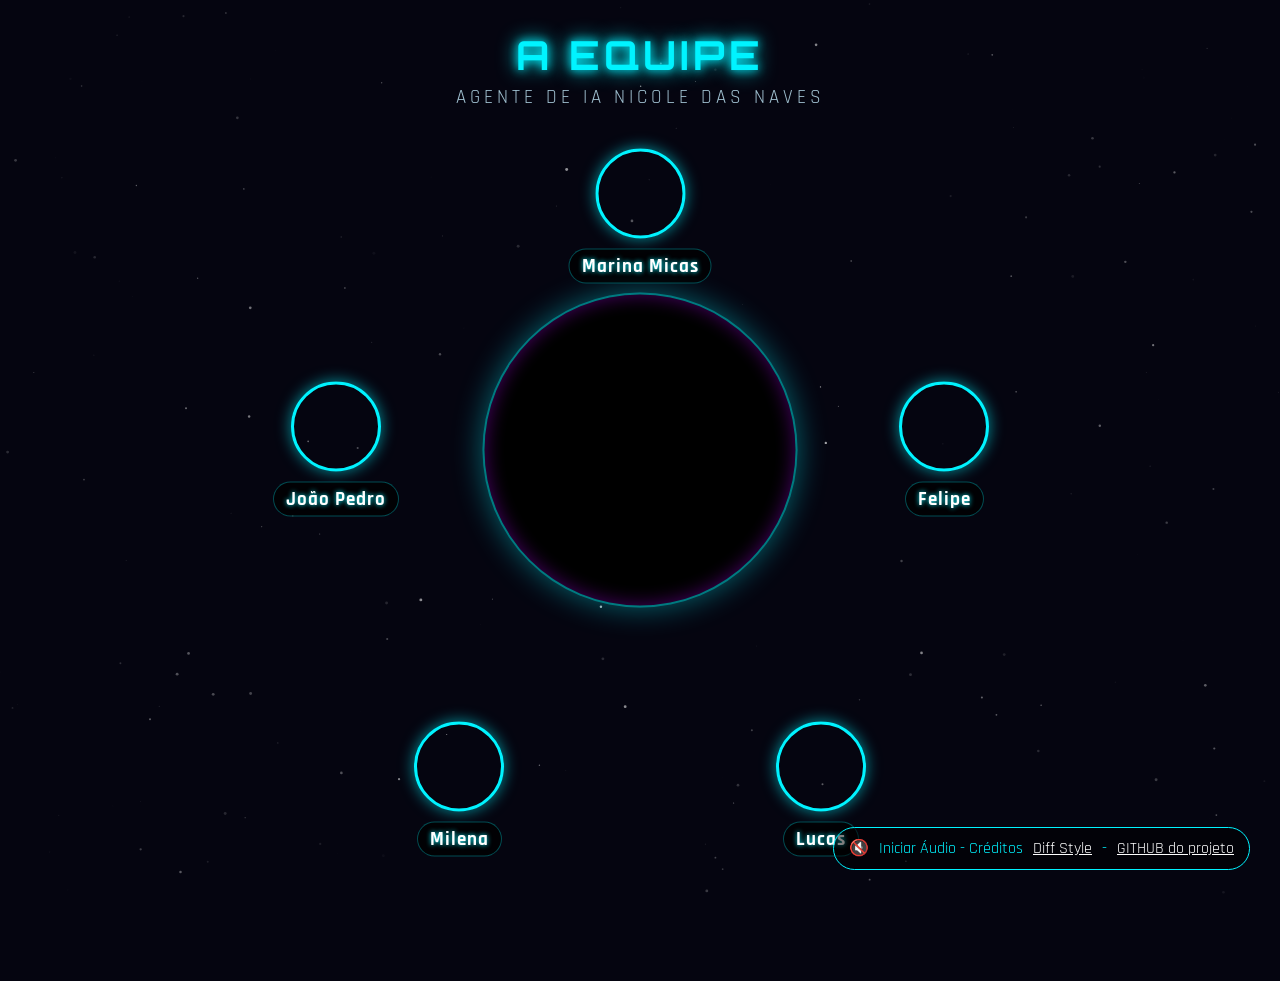
==== Equipe/equipe.html @ 5c5e9ca9 "inserir página da equipe" ====
<!DOCTYPE html>
<html lang="pt-BR">
<head>
    <meta charset="UTF-8">
    <meta name="viewport" content="width=device-width, initial-scale=1.0">
    <title>A Equipe - Naves do Conhecimento</title>
    
    <link rel="preconnect" href="https://fonts.googleapis.com">
    <link rel="preconnect" href="https://fonts.gstatic.com" crossorigin>
    <link href="https://fonts.googleapis.com/css2?family=Orbitron:wght@400;700;900&family=Rajdhani:wght@400;600;700&display=swap" rel="stylesheet">

    <style>
        /* =========================================
           ESTRUTURA GERAL
           ========================================= */
        :root {
            --neon-blue: #00f3ff;
            --neon-purple: #b800ff;
            --dark-bg: #050510;
            --glass-bg: rgba(5, 5, 16, 0.6);
            --text-main: #ffffff;
            --text-muted: #a0c0d0;
            --gold-accent: #ffd700;
        }

        * {
            margin: 0;
            padding: 0;
            box-sizing: border-box;
        }

        body, html {
            width: 100%;
            height: 100%;
            background-color: var(--dark-bg);
            font-family: 'Rajdhani', sans-serif;
            color: var(--text-main);
            overflow: hidden; /* Previne scroll indesejado */
            user-select: none;
        }

        /* =========================================
           FUNDO E CANVAS
           ========================================= */
        canvas {
            position: absolute;
            top: 0;
            left: 0;
            width: 100vw;
            height: 100vh;
            pointer-events: none; /* Deixa os cliques passarem pelo canvas do cursor */
        }

        #bg-canvas {
            z-index: 1;
        }

        #cursor-canvas {
            z-index: 100; /* Partículas do cursor sobre quase tudo */
        }

        .bg-overlay {
            position: absolute;
            top: 0;
            left: 0;
            width: 100%;
            height: 100%;
            background: radial-gradient(circle at center, transparent 0%, rgba(5,5,16,0.8) 100%);
            z-index: 2;
            pointer-events: none;
        }

        /* =========================================
           TÍTULO E UI
           ========================================= */
        header {
            position: absolute;
            top: 30px;
            left: 50%;
            transform: translateX(-50%);
            z-index: 10;
            text-align: center;
            text-transform: uppercase;
            letter-spacing: 4px;
            animation: fadeInDown 2s ease-out;
            pointer-events: none;
        }

        header h1 {
            font-family: 'Orbitron', sans-serif;
            font-size: 2.5rem;
            color: var(--neon-blue);
            text-shadow: 0 0 10px var(--neon-blue), 0 0 20px var(--neon-blue);
        }

        header p {
            font-size: 1.2rem;
            color: var(--text-muted);
            margin-top: 5px;
        }

        /* =========================================
           CONTAINER PRINCIPAL E VÍDEO
           ========================================= */
        .universe-container {
            position: relative;
            width: 100vw;
            height: 100vh;
            display: flex;
            justify-content: center;
            align-items: center;
            z-index: 5;
        }

        .center-portal {
            position: absolute;
            top: 50%;
            left: 50%;
            transform: translate(-50%, -50%);
            width: 35vmin;
            height: 35vmin;
            min-width: 250px;
            min-height: 250px;
            border-radius: 50%;
            display: flex;
            justify-content: center;
            align-items: center;
            z-index: 30;
            /* Efeito holográfico/neon */
            box-shadow: 0 0 30px rgba(0, 243, 255, 0.4), 
                        inset 0 0 20px rgba(184, 0, 255, 0.4);
            border: 2px solid rgba(0, 243, 255, 0.5);
            animation: portalBreathing 4s infinite alternate ease-in-out;
            overflow: hidden;
            background: #000;
        }

        .center-portal video {
            width: 100%;
            height: 100%;
            object-fit: cover;
            opacity: 0.9;
            border-radius: 50%;
            pointer-events: none;
        }

        /* =========================================
           EQUIPE (ORBITA)
           ========================================= */
        .orbit-container {
            position: absolute;
            width: 100%;
            height: 100%;
            top: 81px;
            left: 0;
            pointer-events: none; /* Permite clicar através do container */
            z-index: 80;
        }

        .member-wrapper {
            position: absolute;
            top: 50%;
            left: 50%;
            transform: translate(-50%, -50%);
            display: flex;
            flex-direction: column;
            align-items: center;
            pointer-events: auto; /* Reativa cliques apenas nos membros */
            cursor: pointer;
            transition: all 0.4s cubic-bezier(0.175, 0.885, 0.32, 1.275);
            animation: floatMember 6s infinite ease-in-out alternate;
            z-index: 90;
        }

        /* Atrasos nas animações de flutuação para não ser sincronizado */
        .member-wrapper:nth-child(1) { animation-delay: 0s; }
        .member-wrapper:nth-child(2) { animation-delay: 1s; }
        .member-wrapper:nth-child(3) { animation-delay: 2s; }
        .member-wrapper:nth-child(4) { animation-delay: 1.5s; }
        .member-wrapper:nth-child(5) { animation-delay: 0.5s; }

        .member-photo {
            width: 10vmin;
            height: 10vmin;
            min-width: 80px;
            min-height: 80px;
            border-radius: 50%;
            object-fit: cover;
            border: 3px solid var(--neon-blue);
            box-shadow: 0 0 15px rgba(0, 243, 255, 0.6);
            transition: all 0.3s ease;
        }

        .member-name {
            margin-top: 10px;
            font-size: 1.2rem;
            font-weight: 700;
            letter-spacing: 1px;
            background: rgba(0, 0, 0, 0.7);
            padding: 4px 12px;
            border-radius: 20px;
            border: 1px solid rgba(0, 243, 255, 0.3);
            text-shadow: 0 0 5px var(--neon-blue);
            transition: all 0.3s ease;
            pointer-events: none; /* Garante que o texto não "roube" o clique na foto */
        }

        /* Efeitos de Hover */
        .member-wrapper:hover {
            transform: translate(-50%, -50%) scale(1.15) !important;
            z-index: 100;
        }

        .member-wrapper:hover .member-photo {
            border-color: var(--neon-purple);
            box-shadow: 0 0 30px var(--neon-purple), inset 0 0 10px var(--neon-purple);
        }

        .member-wrapper:hover .member-name {
            color: var(--neon-purple);
            border-color: var(--neon-purple);
            text-shadow: 0 0 8px var(--neon-purple);
        }

        /* =========================================
           MODAL / PAINEL DE INFORMAÇÕES
           ========================================= */
        .modal-overlay {
            position: fixed;
            top: 0;
            left: 0;
            width: 100vw;
            height: 100vh;
            background: rgba(0, 0, 0, 0.7);
            backdrop-filter: blur(10px); /* Efeito Glassmorphism */
            z-index: 9999;
            display: flex;
            justify-content: center;
            align-items: center;
            opacity: 0;
            visibility: hidden;
            pointer-events: none;
            transition: opacity 0.4s ease, visibility 0.4s ease;
        }

        .modal-overlay.active {
            opacity: 1;
            visibility: visible;
            pointer-events: auto;
        }

        .modal-content {
            background: linear-gradient(135deg, rgba(5,5,16,0.9) 0%, rgba(20,20,40,0.9) 100%);
            border: 1px solid var(--neon-blue);
            border-radius: 15px;
            padding: 40px;
            max-width: 600px;
            width: 90%;
            text-align: center;
            box-shadow: 0 0 40px rgba(0, 243, 255, 0.2), inset 0 0 20px rgba(0, 243, 255, 0.1);
            transform: translateY(50px) scale(0.9);
            transition: all 0.4s cubic-bezier(0.175, 0.885, 0.32, 1.275);
            position: relative;
        }

        .modal-overlay.active .modal-content {
            transform: translateY(0) scale(1);
        }

        .modal-close {
            position: absolute;
            top: 15px;
            right: 20px;
            font-size: 2rem;
            color: var(--text-muted);
            cursor: pointer;
            transition: color 0.3s;
        }

        .modal-close:hover {
            color: var(--neon-purple);
        }

        .modal-photo {
            width: 120px;
            height: 120px;
            border-radius: 50%;
            object-fit: cover;
            border: 3px solid var(--neon-blue);
            box-shadow: 0 0 20px rgba(0, 243, 255, 0.5);
            margin-bottom: 20px;
        }

        .modal-name {
            font-family: 'Orbitron', sans-serif;
            font-size: 2rem;
            color: var(--neon-blue);
            margin-bottom: 5px;
        }

        .modal-role {
            font-size: 1.2rem;
            color: var(--gold-accent);
            text-transform: uppercase;
            letter-spacing: 2px;
            margin-bottom: 20px;
            padding-bottom: 15px;
            border-bottom: 1px solid rgba(255, 255, 255, 0.1);
        }

        .modal-desc {
            font-size: 1.1rem;
            line-height: 1.6;
            color: var(--text-main);
            text-align: justify;
            font-family: sans-serif;
        }

        /* Controles de Áudio */
        .audio-control {
            position: absolute;
            bottom: 30px;
            right: 30px;
            z-index: 50;
            background: rgba(0,0,0,0.5);
            border: 1px solid var(--neon-blue);
            color: var(--neon-blue);
            padding: 10px 15px;
            border-radius: 30px;
            cursor: pointer;
            font-family: 'Rajdhani', sans-serif;
            font-size: 1rem;
            display: flex;
            align-items: center;
            gap: 10px;
            transition: all 0.3s;
        }

        .audio-control:hover {
            background: rgba(0, 243, 255, 0.2);
            box-shadow: 0 0 15px var(--neon-blue);
        }

        /* =========================================
           ANIMAÇÕES KEYFRAMES
           ========================================= */
        @keyframes portalBreathing {
            0% { box-shadow: 0 0 20px rgba(0, 243, 255, 0.3), inset 0 0 10px rgba(184, 0, 255, 0.2); }
            100% { box-shadow: 0 0 50px rgba(0, 243, 255, 0.7), inset 0 0 30px rgba(184, 0, 255, 0.6); }
        }

        @keyframes floatMember {
            0% { margin-top: 0px; }
            100% { margin-top: -15px; }
        }

        @keyframes fadeInDown {
            from { opacity: 0; transform: translate(-50%, -30px); }
            to { opacity: 1; transform: translate(-50%, 0); }
        }

        /* =========================================
           RESPONSIVIDADE
           ========================================= */
        @media (max-width: 768px) {
            header h1 { font-size: 1.8rem; }
            .center-portal { width: 40vmin; height: 40vmin; }
            .member-photo { width: 70px; height: 70px; min-width: 0; min-height: 0; }
            .member-name { font-size: 0.9rem; padding: 2px 8px; }
        }
    </style>
</head>
<body>

    <audio id="bg-audio" loop>
        <source src="galaxia.mp3" type="audio/mpeg">
    </audio>

    <button class="audio-control" id="audio-btn">
        <span id="audio-icon">🔇</span> Iniciar Áudio - Créditos <a href="https://pixabay.com/pt/sound-effects/filme-e-efeitos-especiais-low-spaceship-rumble-195722/" style="color: #ffffff;" target="_blank">Diff Style</a> - <a href="https://github.com/projeto-nave/POC" style="color: #ffffff;" target="_blank">GITHUB do projeto</a>
    </button>

    <canvas id="bg-canvas"></canvas>
    <div class="bg-overlay"></div>

    <header>
        <h1>A Equipe</h1>
        <p>Agente de IA Nicole das Naves</p>
    </header>

    <div class="universe-container">
        
        <div class="center-portal">
            <video id="main-video" autoplay loop muted playsinline>
                <source src="video.mp4" type="video/mp4">
                Seu navegador não suporta vídeos HTML5.
            </video>
        </div>

        <div class="orbit-container" id="orbit-container">
            </div>

    </div>

    <canvas id="cursor-canvas"></canvas>

    <div class="modal-overlay" id="modal">
        <div class="modal-content">
            <span class="modal-close" id="close-modal">&times;</span>
            <img src="" alt="Foto" class="modal-photo" id="modal-img">
            <h2 class="modal-name" id="modal-name">Nome</h2>
            <div class="modal-role" id="modal-role">Cargo</div>
            <p class="modal-desc" id="modal-desc">Descrição detalhada do integrante...</p>
        </div>
    </div>


    <script>
        /* =========================================
           DADOS DA EQUIPE
           ========================================= */
        const teamData = [
            {
                id: "marina",
                name: "Marina Micas",
                role: "Mentora, Gestora, Designer e Front-End",
                desc: "Responsável pela arquitetura do Foundry, planejamento das tarefas e estratégia do agente anfitrião, atuando na supervisão técnica e validação do ambiente. Garante a integridade técnica da solução e a documentação para a continuidade futura do projeto pela SMCT.",
                img: "Marina Micas.jpg"
            },
            {
                id: "felipe",
                name: "Felipe",
                role: "DEV 1 - Backend/Integração",
                desc: "Programação base, criação da API de diálogo, gerenciamento de autenticação e integração técnica com o Microsoft Foundry e serviços externos.",
                img: "Felipe.jpg"
            },
            {
                id: "lucas",
                name: "Lucas",
                role: "TESTADOR - Analista de Testes e Conversação",
                desc: "Validação de conversação dos agentes em conformidade com LGPD e ECA, curadoria e segurança da Nicole.",
                img: "Lucas.jpg"
            },
            {
                id: "milena",
                name: "Milena",
                role: "PESQUISADORA - Analista de Testes, Conversação e Pesquisadora",
                desc: "Roteiros e validação de conversas dos agentes, Pesquisa de conformidade com LGPD e ECA, curadoria e segurança da Nicole.",
                img: "Milena.jpg"
            },
            {
                id: "joao",
                name: "João Pedro",
                role: "DEV 2 - Frontend, UX e UI Acessível",
                desc: "Banco de Dados, Interface conversacional, acessibilidade e usabilidade para usuários com baixa alfabetização digital.",
                img: "João Pedro.jpg"
            }
        ];

        /* =========================================
           ORGANIZAÇÃO CIRCULAR DA EQUIPE
           ========================================= */
        function positionTeam() {
            const container = document.getElementById('orbit-container');
            container.innerHTML = ''; // Limpa antes de redesenhar
            
            const centerX = window.innerWidth / 2;
            const centerY = window.innerHeight / 2;
            
            // Raio de distância do centro. Responsivo com base no tamanho da tela.
            // Usa a menor dimensão (largura ou altura) para garantir que caibam na tela.
            const minDimension = Math.min(window.innerWidth, window.innerHeight);
            const radius = minDimension * 0.35; // 35% do tamanho da tela
            
            // Ângulos pré-definidos para criar uma meia-lua / círculo em volta do vídeo
            // Marina (0) no topo absoluto (-90 graus em trigonometria)
            // Os ângulos estão em radianos.
            const anglesDeg = [
                -90,  // Marina (Topo)
                -15,  // Felipe (Direita Topo)
                 55,  // Lucas (Direita Baixo)
                125,  // Milena (Esquerda Baixo)
                195   // João Pedro (Esquerda Topo)
            ];

            teamData.forEach((member, index) => {
                const angleRad = anglesDeg[index] * (Math.PI / 180);
                
                // Cálculo de posição X e Y (Trigonometria básica)
                const x = centerX + radius * Math.cos(angleRad);
                const y = centerY + radius * Math.sin(angleRad);

                // Criar elementos no DOM
                const wrapper = document.createElement('div');
                wrapper.className = 'member-wrapper';
                // Define a posição absoluta via CSS left/top
                wrapper.style.left = `${x}px`;
                wrapper.style.top = `${y}px`;
                
                // Adiciona evento de clique para abrir o Modal de forma robusta
                wrapper.addEventListener('click', (e) => {
                    e.stopPropagation(); // Evita que o clique se perca no fundo
                    openModal(member);
                });

                const img = document.createElement('img');
                img.src = encodeURI(member.img);
                img.alt = member.name;
                img.className = 'member-photo';
                // Fallback caso a imagem não carregue
                img.onerror = function() { this.src = '[data-uri]' };

                const nameTag = document.createElement('div');
                nameTag.className = 'member-name';
                nameTag.textContent = member.name;

                wrapper.appendChild(img);
                wrapper.appendChild(nameTag);
                container.appendChild(wrapper);
            });
        }

        // Reposiciona caso a janela mude de tamanho
        window.addEventListener('resize', positionTeam);
        // Inicializa as posições
        positionTeam();

        /* =========================================
           INTERAÇÕES (MODAL)
           ========================================= */
        const modalElement = document.getElementById('modal');
        const closeModalBtn = document.getElementById('close-modal');

        function openModal(member) {
            document.getElementById('modal-img').src = encodeURI(member.img);
            document.getElementById('modal-name').textContent = member.name;
            document.getElementById('modal-role').textContent = member.role;
            document.getElementById('modal-desc').textContent = member.desc;
            
            modalElement.classList.add('active');
        }

        function closeModal() {
            modalElement.classList.remove('active');
        }

        closeModalBtn.addEventListener('click', closeModal);
        modalElement.addEventListener('click', (e) => {
            if (e.target === modalElement) closeModal(); // Fecha ao clicar fora
        });

        // Forçar reprodução do vídeo para evitar bloqueios do navegador
        window.addEventListener('load', () => {
            const videoElement = document.getElementById('main-video');
            if (videoElement) {
                videoElement.muted = true; // Garante que está mutado para o autoplay funcionar
                const playPromise = videoElement.play();
                if (playPromise !== undefined) {
                    playPromise.catch(error => {
                        console.log("Autoplay do vídeo prevenido pelo navegador:", error);
                    });
                }
            }
        });


        /* =========================================
           ÁUDIO AMBIENTE
           ========================================= */
        const audio = document.getElementById('bg-audio');
        const audioBtn = document.getElementById('audio-btn');
        const audioIcon = document.getElementById('audio-icon');
        let isAudioPlaying = false;

        audioBtn.addEventListener('click', () => {
            if (isAudioPlaying) {
                audio.pause();
                audioIcon.textContent = '🔇';
                audioBtn.innerHTML = '<span id="audio-icon">🔇</span> Iniciar Áudio - Créditos <a href="https://pixabay.com/pt/sound-effects/filme-e-efeitos-especiais-low-spaceship-rumble-195722/" style="color: #ffffff;" target="_blank">Diff Style</a>';
            } else {
                // Tratamento de erro caso o arquivo não exista localmente
                let playPromise = audio.play();
                if (playPromise !== undefined) {
                    playPromise.then(_ => {
                        audioIcon.textContent = '🔊';
                        audioBtn.innerHTML = '<span id="audio-icon">🔊</span> Pausar Áudio - Créditos <a href="https://pixabay.com/pt/sound-effects/filme-e-efeitos-especiais-low-spaceship-rumble-195722/" style="color: #ffffff;" target="_blank">Diff Style</a> - <a href="https://github.com/projeto-nave/POC" style="color: #ffffff;" target="_blank">GITHUB do projeto</a>';
                    })
                    .catch(error => {
                        console.log("Arquivo de áudio não encontrado ou bloqueado pelo navegador.");
                        audioBtn.innerHTML = '⚠️ Áudio Ausente';
                        setTimeout(() => {
                           audioBtn.innerHTML = '<span id="audio-icon">🔇</span> Iniciar Áudio - Créditos <a href="https://pixabay.com/pt/sound-effects/filme-e-efeitos-especiais-low-spaceship-rumble-195722/" style="color: #ffffff;" target="_blank">Diff Style</a>'; 
                        }, 2000);
                    });
                }
            }
            isAudioPlaying = !isAudioPlaying;
        });


        /* =========================================
           FUNDO ESPACIAL (ESTRELAS CANVAS)
           ========================================= */
        const bgCanvas = document.getElementById('bg-canvas');
        const bgCtx = bgCanvas.getContext('2d');
        
        let width, height;
        let stars = [];

        function initBgCanvas() {
            width = bgCanvas.width = window.innerWidth;
            height = bgCanvas.height = window.innerHeight;
            stars = [];
            // Cria 200 estrelas
            for (let i = 0; i < 200; i++) {
                stars.push({
                    x: Math.random() * width,
                    y: Math.random() * height,
                    radius: Math.random() * 1.5,
                    vx: Math.floor(Math.random() * 50) - 25,
                    vy: Math.floor(Math.random() * 50) - 25,
                    alpha: Math.random(),
                    dAlpha: (Math.random() * 0.05) - 0.025
                });
            }
        }

        function drawBgCanvas() {
            bgCtx.clearRect(0, 0, width, height);
            
            stars.forEach(star => {
                // Piscar das estrelas
                star.alpha += star.dAlpha;
                if(star.alpha <= 0.1 || star.alpha >= 1) star.dAlpha = -star.dAlpha;
                
                // Movimento sutil
                star.x += star.vx * 0.005;
                star.y += star.vy * 0.005;

                // Reposiciona se sair da tela
                if(star.x < 0 || star.x > width) star.vx = -star.vx;
                if(star.y < 0 || star.y > height) star.vy = -star.vy;

                bgCtx.beginPath();
                bgCtx.arc(star.x, star.y, star.radius, 0, Math.PI * 2);
                bgCtx.fillStyle = `rgba(255, 255, 255, ${star.alpha})`;
                bgCtx.fill();
            });

            requestAnimationFrame(drawBgCanvas);
        }

        window.addEventListener('resize', initBgCanvas);
        initBgCanvas();
        drawBgCanvas();


        /* =========================================
           PARTÍCULAS DO CURSOR
           ========================================= */
        const cursorCanvas = document.getElementById('cursor-canvas');
        const cursorCtx = cursorCanvas.getContext('2d');
        let cursorParticles = [];
        
        let mouse = { x: -100, y: -100 }; // Inicializa fora da tela

        function initCursorCanvas() {
            cursorCanvas.width = window.innerWidth;
            cursorCanvas.height = window.innerHeight;
        }

        window.addEventListener('resize', initCursorCanvas);
        initCursorCanvas();

        // Rastreia o mouse
        window.addEventListener('mousemove', (e) => {
            mouse.x = e.clientX;
            mouse.y = e.clientY;

            // Adiciona novas partículas no movimento
            for (let i = 0; i < 3; i++) {
                cursorParticles.push(new Particle(mouse.x, mouse.y));
            }
        });

        // Otimização: remove partículas se sair da tela para não poluir
        window.addEventListener('mouseout', () => {
             mouse.x = -100;
             mouse.y = -100;
        });

        // Classe da Partícula
        class Particle {
            constructor(x, y) {
                this.x = x + (Math.random() * 20 - 10);
                this.y = y + (Math.random() * 20 - 10);
                this.size = Math.random() * 3 + 1;
                this.speedX = Math.random() * 3 - 1.5;
                this.speedY = Math.random() * 3 - 1.5;
                // Cores entre Ciano e Roxo
                this.color = Math.random() > 0.5 ? '#00f3ff' : '#b800ff';
                this.life = 100; // Tempo de vida da partícula
            }

            update() {
                this.x += this.speedX;
                this.y -= this.speedY; // Sobe levemente
                this.size *= 0.95; // Encolhe gradualmente
                this.life -= 2;
            }

            draw() {
                cursorCtx.globalCompositeOperation = 'lighter'; // Efeito de brilho ao sobrepor
                cursorCtx.fillStyle = this.color;
                cursorCtx.beginPath();
                cursorCtx.arc(this.x, this.y, this.size, 0, Math.PI * 2);
                cursorCtx.fill();
                
                // Glow
                cursorCtx.shadowBlur = 10;
                cursorCtx.shadowColor = this.color;
            }
        }

        function animateCursorParticles() {
            cursorCtx.clearRect(0, 0, cursorCanvas.width, cursorCanvas.height);
            
            for (let i = 0; i < cursorParticles.length; i++) {
                cursorParticles[i].update();
                cursorParticles[i].draw();

                // Remove partículas mortas
                if (cursorParticles[i].life <= 0 || cursorParticles[i].size <= 0.2) {
                    cursorParticles.splice(i, 1);
                    i--;
                }
            }
            
            requestAnimationFrame(animateCursorParticles);
        }

        animateCursorParticles();

    </script>
</body>
</html>
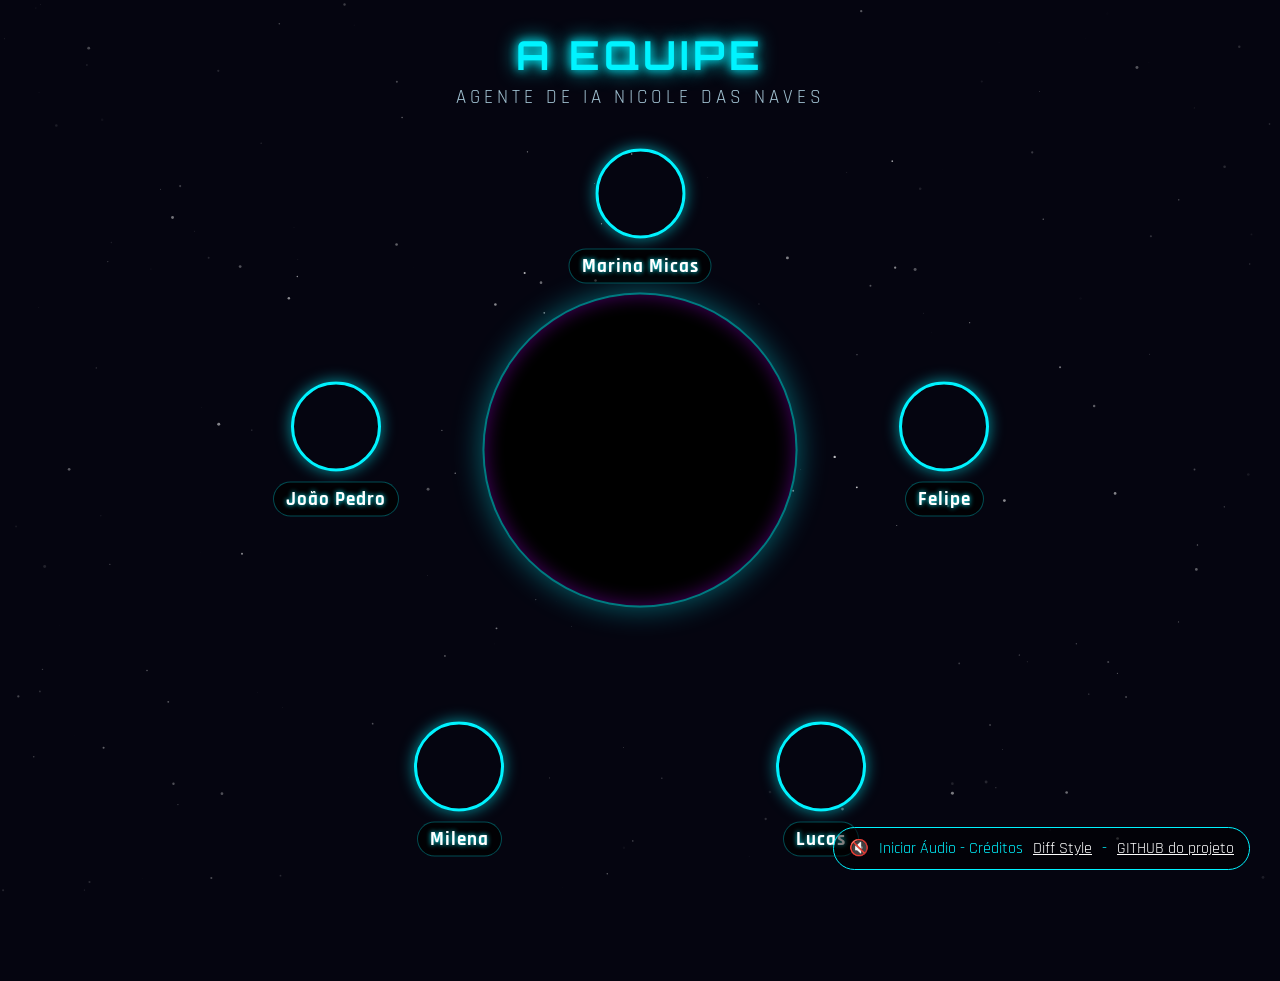
==== commit d910ab25: "ajuste link github" ====
--- a/Equipe/equipe.html
+++ b/Equipe/equipe.html
@@ -589,7 +589,7 @@
                         console.log("Arquivo de áudio não encontrado ou bloqueado pelo navegador.");
                         audioBtn.innerHTML = '⚠️ Áudio Ausente';
                         setTimeout(() => {
-                           audioBtn.innerHTML = '<span id="audio-icon">🔇</span> Iniciar Áudio - Créditos <a href="https://pixabay.com/pt/sound-effects/filme-e-efeitos-especiais-low-spaceship-rumble-195722/" style="color: #ffffff;" target="_blank">Diff Style</a>'; 
+                           audioBtn.innerHTML = '<span id="audio-icon">🔇</span> Iniciar Áudio - Créditos <a href="https://pixabay.com/pt/sound-effects/filme-e-efeitos-especiais-low-spaceship-rumble-195722/" style="color: #ffffff;" target="_blank">Diff Style</a> - Créditos <a href="https://pixabay.com/pt/sound-effects/filme-e-efeitos-especiais-low-spaceship-rumble-195722/" style="color: #ffffff;" target="_blank">Diff Style</a>'; 
                         }, 2000);
                     });
                 }
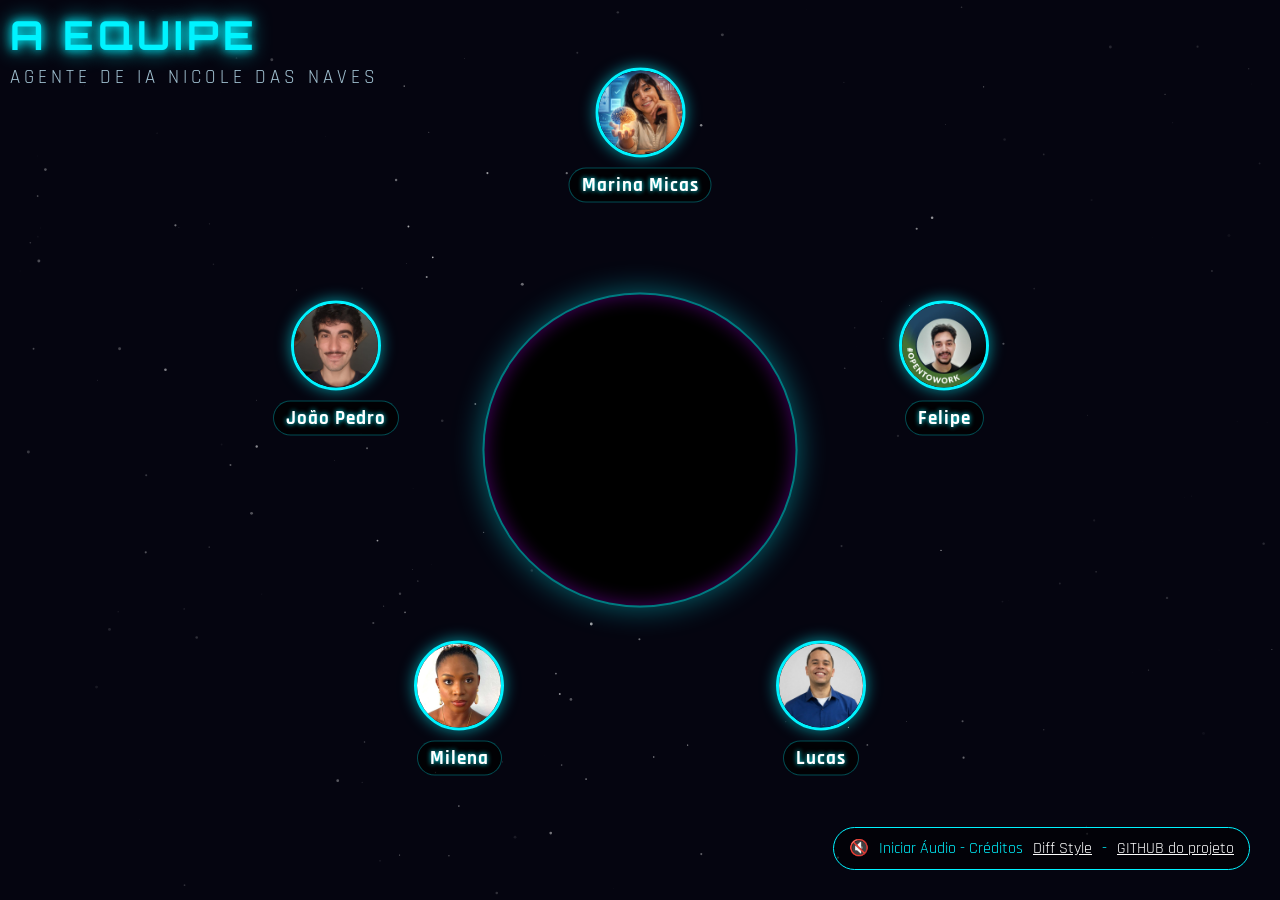
==== commit efb105f1: "ajustes da página da equipe" ====
--- a/Equipe/equipe.html
+++ b/Equipe/equipe.html
@@ -74,15 +74,13 @@
            TÍTULO E UI
            ========================================= */
         header {
-            position: absolute;
-            top: 30px;
-            left: 50%;
-            transform: translateX(-50%);
+            position: fixed;
+            top: 10px;
+            left: 10px;
             z-index: 10;
-            text-align: center;
+            text-align: left;
             text-transform: uppercase;
             letter-spacing: 4px;
-            animation: fadeInDown 2s ease-out;
             pointer-events: none;
         }
 
@@ -151,7 +149,7 @@
             position: absolute;
             width: 100%;
             height: 100%;
-            top: 81px;
+            top: 0;
             left: 0;
             pointer-events: none; /* Permite clicar através do container */
             z-index: 80;
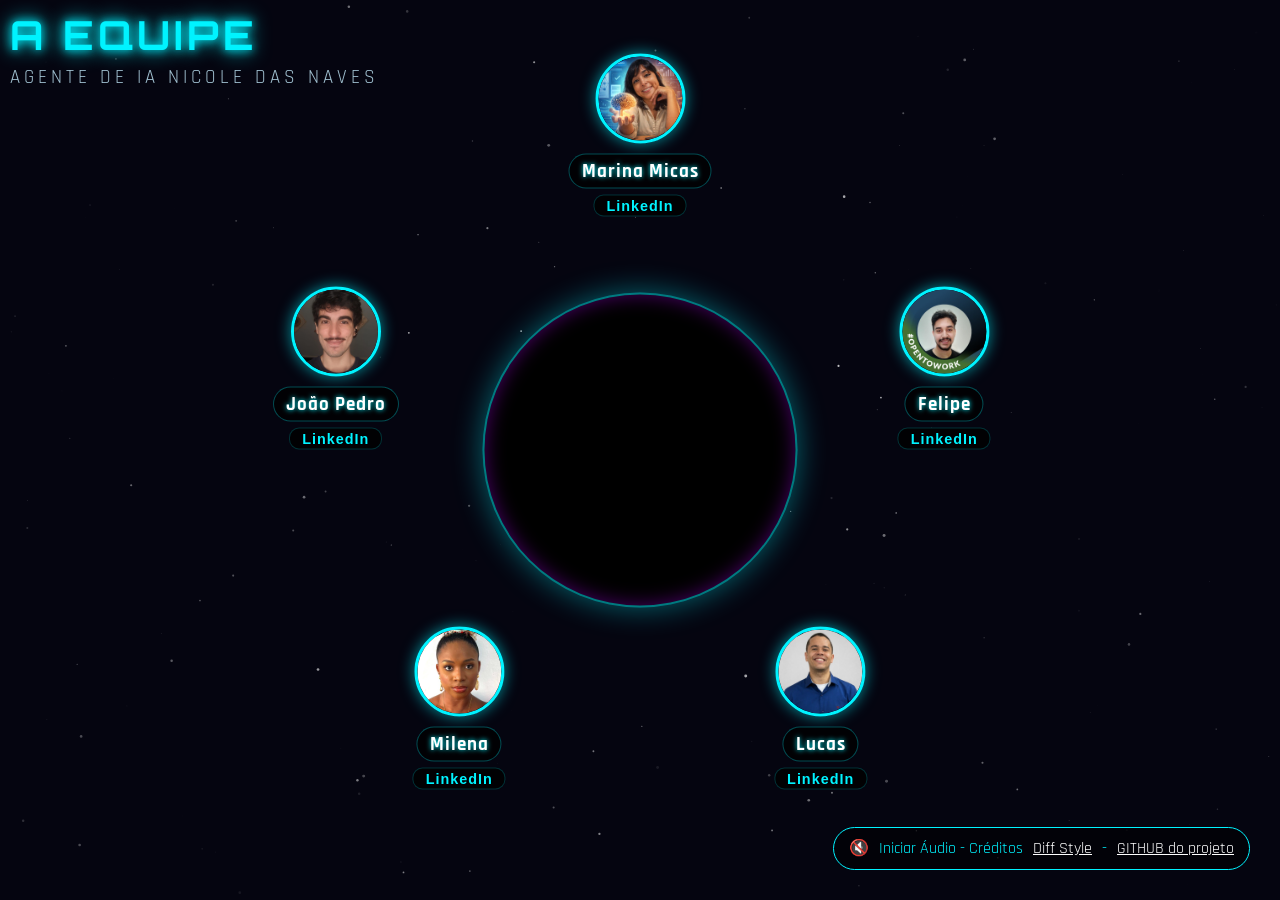
==== commit 25abdfa0: "links do LinkedIn e ajuste do rodapé" ====
--- a/Equipe/equipe.html
+++ b/Equipe/equipe.html
@@ -77,7 +77,7 @@
             position: fixed;
             top: 10px;
             left: 10px;
-            z-index: 10;
+            z-index: 5;
             text-align: left;
             text-transform: uppercase;
             letter-spacing: 4px;
@@ -203,6 +203,21 @@
             pointer-events: none; /* Garante que o texto não "roube" o clique na foto */
         }
 
+        /* ESTILIZAÇÃO DO LINK DO MEMBRO (NOVO) */
+        .member-link {
+            margin-top: 6px;
+            font-size: 0.9rem;
+            font-weight: 600;
+            color: var(--neon-blue);
+            text-decoration: none;
+            background: rgba(0, 0, 0, 0.8);
+            padding: 2px 12px;
+            border-radius: 10px;
+            border: 1px solid rgba(0, 243, 255, 0.2);
+            transition: all 0.3s ease;
+            letter-spacing: 1px;
+        }
+
         /* Efeitos de Hover */
         .member-wrapper:hover {
             transform: translate(-50%, -50%) scale(1.15) !important;
@@ -218,6 +233,12 @@
             color: var(--neon-purple);
             border-color: var(--neon-purple);
             text-shadow: 0 0 8px var(--neon-purple);
+        }
+
+        .member-wrapper:hover .member-link {
+            color: var(--neon-purple);
+            border-color: var(--neon-purple);
+            box-shadow: 0 0 10px var(--neon-purple);
         }
 
         /* =========================================
@@ -332,6 +353,7 @@
             align-items: center;
             gap: 10px;
             transition: all 0.3s;
+            margin-left: 15px;
         }
 
         .audio-control:hover {
@@ -365,6 +387,7 @@
             .center-portal { width: 40vmin; height: 40vmin; }
             .member-photo { width: 70px; height: 70px; min-width: 0; min-height: 0; }
             .member-name { font-size: 0.9rem; padding: 2px 8px; }
+            .member-link { font-size: 0.75rem; padding: 1px 8px; }
         }
     </style>
 </head>
@@ -396,7 +419,7 @@
         </div>
 
         <div class="orbit-container" id="orbit-container">
-            </div>
+        </div>
 
     </div>
 
@@ -423,35 +446,40 @@
                 name: "Marina Micas",
                 role: "Mentora, Gestora, Designer e Front-End",
                 desc: "Responsável pela arquitetura do Foundry, planejamento das tarefas e estratégia do agente anfitrião, atuando na supervisão técnica e validação do ambiente. Garante a integridade técnica da solução e a documentação para a continuidade futura do projeto pela SMCT.",
-                img: "Marina Micas.jpg"
+                img: "Marina Micas.jpg",
+                link: "https://www.linkedin.com/in/marinamicas/"
             },
             {
                 id: "felipe",
                 name: "Felipe",
                 role: "DEV 1 - Backend/Integração",
                 desc: "Programação base, criação da API de diálogo, gerenciamento de autenticação e integração técnica com o Microsoft Foundry e serviços externos.",
-                img: "Felipe.jpg"
+                img: "Felipe.jpg",
+                link: "https://www.linkedin.com/in/felipe-g-downs/"
             },
             {
                 id: "lucas",
                 name: "Lucas",
                 role: "TESTADOR - Analista de Testes e Conversação",
                 desc: "Validação de conversação dos agentes em conformidade com LGPD e ECA, curadoria e segurança da Nicole.",
-                img: "Lucas.jpg"
+                img: "Lucas.jpg",
+                link: "https://www.linkedin.com/in/lucasgasparpaiva/"
             },
             {
                 id: "milena",
                 name: "Milena",
                 role: "PESQUISADORA - Analista de Testes, Conversação e Pesquisadora",
                 desc: "Roteiros e validação de conversas dos agentes, Pesquisa de conformidade com LGPD e ECA, curadoria e segurança da Nicole.",
-                img: "Milena.jpg"
+                img: "Milena.jpg",
+                link: "https://www.linkedin.com/in/milena-jesus-/"
             },
             {
                 id: "joao",
                 name: "João Pedro",
                 role: "DEV 2 - Frontend, UX e UI Acessível",
                 desc: "Banco de Dados, Interface conversacional, acessibilidade e usabilidade para usuários com baixa alfabetização digital.",
-                img: "João Pedro.jpg"
+                img: "João Pedro.jpg",
+                link: "https://www.linkedin.com/in/joaopedrofrancisco/"
             }
         ];
 
@@ -466,13 +494,10 @@
             const centerY = window.innerHeight / 2;
             
             // Raio de distância do centro. Responsivo com base no tamanho da tela.
-            // Usa a menor dimensão (largura ou altura) para garantir que caibam na tela.
             const minDimension = Math.min(window.innerWidth, window.innerHeight);
             const radius = minDimension * 0.35; // 35% do tamanho da tela
             
             // Ângulos pré-definidos para criar uma meia-lua / círculo em volta do vídeo
-            // Marina (0) no topo absoluto (-90 graus em trigonometria)
-            // Os ângulos estão em radianos.
             const anglesDeg = [
                 -90,  // Marina (Topo)
                 -15,  // Felipe (Direita Topo)
@@ -514,6 +539,23 @@
 
                 wrapper.appendChild(img);
                 wrapper.appendChild(nameTag);
+
+                // ADICIONANDO O LINK DO MEMBRO DINAMICAMENTE (NOVO)
+                if (member.link) {
+                    const memberLink = document.createElement('a');
+                    memberLink.href = member.link;
+                    memberLink.target = '_blank';
+                    memberLink.className = 'member-link';
+                    memberLink.textContent = 'LinkedIn';
+
+                    // Evita abrir o modal ao clicar diretamente no link do perfil
+                    memberLink.addEventListener('click', (e) => {
+                        e.stopPropagation();
+                    });
+
+                    wrapper.appendChild(memberLink);
+                }
+
                 container.appendChild(wrapper);
             });
         }
